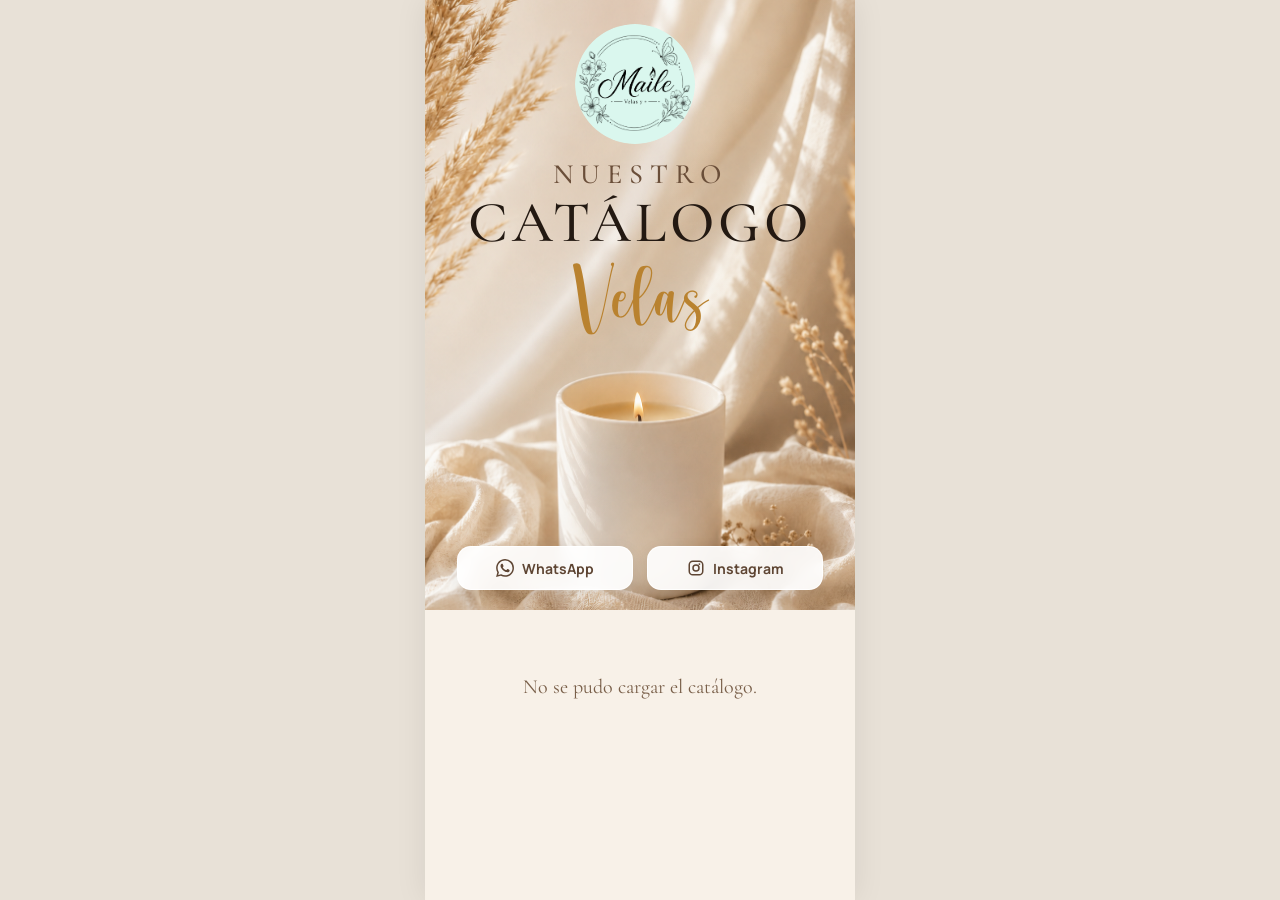
==== index.html @ bc9f393b "sxsx" ====
<!DOCTYPE html>
<html lang="es">

<head>
    <meta charset="UTF-8">

    <meta
        name="viewport"
        content="width=device-width, initial-scale=1.0"
    >

    <title>Catálogo Velas Maile</title>

    <link
        rel="preconnect"
        href="https://fonts.googleapis.com"
    >

    <link
        rel="preconnect"
        href="https://fonts.gstatic.com"
        crossorigin
    >

    <link
        href="https://fonts.googleapis.com/css2?family=Cormorant+Garamond:wght@400;500;600&family=Manrope:wght@400;500;600;700&display=swap"
        rel="stylesheet"
    >

    <link
        rel="stylesheet"
        href="estilos.css"
    >
</head>


<body>

    <div class="app">

        <!-- =====================================
             PORTADA
        ====================================== -->

        <section class="portada">

            <div class="capa-portada">

                <img
                    src="imagenes/logo-maile.png"
                    alt="Velas Maile"
                    class="logo"
                >

                <p class="nuestro">
                    NUESTRO
                </p>

                <h1 class="catalogo-titulo">
                    CATÁLOGO
                </h1>

                <p class="velas-titulo">
                    Velas
                </p>

            </div>

        </section>


        <!-- =====================================
             REDES SOCIALES
        ====================================== -->

        <div class="botones-redes">


            <!-- WHATSAPP -->

            <a
                href="https://wa.me/573008866132"
                class="boton-red"
                target="_blank"
                rel="noopener noreferrer"
            >

                <svg
                    class="icono-red"
                    viewBox="0 0 24 24"
                    aria-hidden="true"
                >
                    <path
                        d="M20.52 3.48A11.84 11.84 0 0 0 12.08 0C5.52 0 .18 5.34.18 11.9c0 2.1.55 4.15 1.59 5.95L.08 24l6.3-1.65a11.88 11.88 0 0 0 5.68 1.45h.01c6.56 0 11.9-5.34 11.9-11.9 0-3.18-1.22-6.17-3.45-8.42ZM12.07 21.8h-.01a9.87 9.87 0 0 1-5.03-1.38l-.36-.21-3.74.98 1-3.64-.23-.37A9.88 9.88 0 0 1 2.18 11.9c0-5.46 4.44-9.9 9.9-9.9a9.82 9.82 0 0 1 7 2.9 9.83 9.83 0 0 1 2.9 7c0 5.46-4.45 9.9-9.91 9.9Zm5.43-7.42c-.3-.15-1.76-.87-2.03-.97-.27-.1-.47-.15-.67.15-.2.3-.77.97-.95 1.17-.17.2-.35.22-.65.07-.3-.15-1.25-.46-2.38-1.47-.88-.78-1.48-1.75-1.65-2.05-.17-.3-.02-.46.13-.61.13-.13.3-.35.45-.52.15-.18.2-.3.3-.5.1-.2.05-.37-.02-.52-.08-.15-.67-1.62-.92-2.22-.24-.58-.49-.5-.67-.51h-.57c-.2 0-.52.07-.8.37-.27.3-1.05 1.02-1.05 2.5 0 1.47 1.07 2.9 1.22 3.1.15.2 2.1 3.2 5.08 4.49.71.3 1.27.49 1.7.63.72.23 1.37.2 1.88.12.57-.08 1.76-.72 2.01-1.42.25-.7.25-1.3.17-1.42-.07-.13-.27-.2-.57-.35Z"
                    ></path>
                </svg>

                <span>
                    WhatsApp
                </span>

            </a>


            <!-- INSTAGRAM -->

            <a
                href="https://www.instagram.com/velasmaile/"
                class="boton-red"
                target="_blank"
                rel="noopener noreferrer"
            >

                <svg
                    class="icono-red"
                    viewBox="0 0 24 24"
                    aria-hidden="true"
                >
                    <path
                        d="M7.75 2h8.5A5.76 5.76 0 0 1 22 7.75v8.5A5.76 5.76 0 0 1 16.25 22h-8.5A5.76 5.76 0 0 1 2 16.25v-8.5A5.76 5.76 0 0 1 7.75 2Zm0 2A3.76 3.76 0 0 0 4 7.75v8.5A3.76 3.76 0 0 0 7.75 20h8.5A3.76 3.76 0 0 0 20 16.25v-8.5A3.76 3.76 0 0 0 16.25 4h-8.5Zm8.75 1.5a1.25 1.25 0 1 1 0 2.5 1.25 1.25 0 0 1 0-2.5ZM12 7a5 5 0 1 1 0 10 5 5 0 0 1 0-10Zm0 2a3 3 0 1 0 0 6 3 3 0 0 0 0-6Z"
                    ></path>
                </svg>

                <span>
                    Instagram
                </span>

            </a>

        </div>


        <!-- =====================================
             CATÁLOGO
        ====================================== -->

        <main
            id="catalogo"
            class="catalogo"
        >

            <div class="mensaje-catalogo">
                Cargando catálogo...
            </div>

        </main>

    </div>


    <!-- =====================================
         MODAL DEL PRODUCTO
    ====================================== -->

    <div
        id="modal"
        class="modal"
        role="dialog"
        aria-modal="true"
        aria-label="Detalle del producto"
    >

        <div class="modal-contenido">


            <!-- BARRA SUPERIOR -->

            <div class="barra-superior">

                <button
                    class="volver"
                    type="button"
                    onclick="volverCatalogo()"
                    aria-label="Volver al catálogo"
                >
                    ←
                </button>

                <span>
                    Velas Maile
                </span>

            </div>


            <!-- =====================================
                 CARRUSEL
            ====================================== -->

            <div class="carrusel-wrapper">

                <div
                    id="carrusel"
                    class="carrusel"
                >

                    <img
                        id="imagenGrande"
                        src=""
                        alt=""
                    >

                </div>


                <button
                    class="flecha flecha-izquierda"
                    type="button"
                    onclick="fotoAnterior()"
                    aria-label="Foto anterior"
                >
                    ‹
                </button>


                <button
                    class="flecha flecha-derecha"
                    type="button"
                    onclick="fotoSiguiente()"
                    aria-label="Foto siguiente"
                >
                    ›
                </button>

            </div>


            <!-- INDICADORES -->

            <div
                id="indicadores"
                class="indicadores"
            ></div>


            <!-- =====================================
                 INFORMACIÓN
            ====================================== -->

            <div class="informacion">

                <p class="submarca-modal">
                    VELAS MAILE
                </p>


                <!-- TÍTULO -->

                <h2
                    id="tituloProducto"
                ></h2>


                <!-- PRECIO -->

                <div class="bloque-precio">

                    <span class="texto-precio">
                        PRECIO POR DOCENA
                    </span>

                    <p
                        id="precioProducto"
                        class="precio-producto"
                    ></p>

                </div>


                <!-- CATEGORÍAS -->

                <div
                    id="etiquetasProducto"
                    class="etiquetas"
                ></div>


                <!-- EMPAQUE -->

                <div class="bloque-empaque">

                    <span class="titulo-empaque">
                        Empaque
                    </span>

                    <p
                        id="empaqueProducto"
                        class="empaque-producto"
                    ></p>

                </div>


                <!-- WHATSAPP -->

                <a
                    id="botonWhatsapp"
                    class="whatsapp"
                    href="#"
                    target="_blank"
                    rel="noopener noreferrer"
                >
                    Consultar por WhatsApp
                </a>

            </div>

        </div>

    </div>


    <!-- =====================================
         SCRIPTS
    ====================================== -->

    <script
        src="https://cdn.jsdelivr.net/npm/@supabase/supabase-js@2"
    ></script>

    <script
        src="supabase-config.js"
    ></script>

    <script
        src="script.js"
    ></script>

</body>

</html>
---- estilos.css ----
@font-face {
    font-family: "Hello Honey";
    src: url("fuentes/hello honey.otf") format("opentype");
    font-weight: normal;
    font-style: normal;
    font-display: swap;
}

* {
    margin: 0;
    padding: 0;
    box-sizing: border-box;
}

:root {
    --dorado: #b9822f;
    --texto: #231912;
    --marron: #5e4533;
    --fondo-exterior: #e8e1d7;
    --crema: #f8f1e8;
    --crema-oscuro: #efe2d3;
    --sombra: 0 8px 24px rgba(72, 48, 26, 0.10);
}

html, body {
    width: 100%;
    min-height: 100%;
    overflow-x: hidden;
}

html { background: var(--fondo-exterior); }

body {
    font-family: "Manrope", Arial, sans-serif;
    color: var(--texto);
    background: var(--fondo-exterior);
}

button, a { -webkit-tap-highlight-color: transparent; }

.app {
    width: 100%;
    max-width: 430px;
    min-height: 100vh;
    margin: 0 auto;
    background: var(--crema);
    overflow: hidden;
}

.portada {
    width: 100%;
    min-height: 610px;
    position: relative;
    display: flex;
    justify-content: center;
    align-items: flex-start;
    background-image: url("imagenes/portada.png");
    background-size: cover;
    background-position: center bottom;
    background-repeat: no-repeat;
}

.capa-portada {
    width: 100%;
    min-height: 610px;
    padding: 24px 22px 20px;
    display: flex;
    flex-direction: column;
    align-items: center;
    justify-content: flex-start;
    text-align: center;
    background: linear-gradient(180deg, rgba(255,250,243,.03), rgba(255,250,243,.05) 50%, rgba(255,250,243,.01));
}

.logo {
    width: 120px;
    height: 120px;
    object-fit: contain;
    margin: 0 auto 16px;
    position: relative;
    left: -5px;
    border-radius: 50%;
}

.nuestro {
    width: 100%;
    margin-bottom: 7px;
    font-family: "Cormorant Garamond", serif;
    font-size: clamp(21px, 6vw, 28px);
    font-weight: 500;
    letter-spacing: clamp(4px, 1.5vw, 7px);
    line-height: 1;
    color: #6a4e39;
}

.catalogo-titulo {
    width: 100%;
    font-family: "Cormorant Garamond", serif;
    font-size: clamp(42px, 11vw, 58px);
    font-weight: 500;
    letter-spacing: clamp(1px, .8vw, 4px);
    line-height: .95;
    color: #231912;
    white-space: nowrap;
}

.velas-titulo {
    width: 100%;
    margin-top: 6px;
    font-family: "Hello Honey", cursive;
    font-size: clamp(72px, 20vw, 90px);
    font-weight: 400;
    line-height: 1;
    color: var(--dorado);
}

.botones-redes {
    width: 100%;
    display: grid;
    grid-template-columns: 1fr 1fr;
    gap: 14px;
    padding: 0 32px;
    position: relative;
    z-index: 10;
    transform: translateY(-64px);
}

.boton-red {
    height: 44px;
    display: flex;
    align-items: center;
    justify-content: center;
    gap: 8px;
    border: 1px solid rgba(255,255,255,.85);
    border-radius: 14px;
    background: rgba(255,255,255,.92);
    color: var(--marron);
    text-decoration: none;
    font-size: 14px;
    font-weight: 700;
    box-shadow: 0 5px 16px rgba(0,0,0,.08);
    backdrop-filter: blur(6px);
}

.icono-red {
    width: 18px;
    height: 18px;
    flex-shrink: 0;
    fill: currentColor;
}

.catalogo {
    width: 100%;
    display: grid;
    grid-template-columns: repeat(2, minmax(0, 1fr));
    gap: 10px;
    margin-top: -34px;
    padding: 10px 10px 18px;
    background: var(--crema);
}

.publicacion {
    position: relative;
    width: 100%;
    aspect-ratio: 1 / 1;
    border: 0;
    padding: 0;
    background: var(--crema-oscuro);
    overflow: hidden;
    cursor: pointer;
    border-radius: 18px;
    box-shadow: var(--sombra);
}

.publicacion img {
    display: block;
    width: 100%;
    height: 100%;
    object-fit: cover;
    object-position: center;
}

.publicacion::after {
    content: "";
    position: absolute;
    inset: 0;
    background: linear-gradient(180deg, rgba(0,0,0,.02), transparent 48%, rgba(0,0,0,.38));
    pointer-events: none;
}

.ver-detalle {
    position: absolute;
    left: 10px;
    bottom: 10px;
    z-index: 2;
    padding: 6px 11px;
    border-radius: 999px;
    background: rgba(255,253,249,.92);
    color: var(--marron);
    font-size: 12px;
    font-weight: 700;
    pointer-events: none;
}

.mensaje-catalogo {
    grid-column: 1 / -1;
    padding: 45px 20px;
    text-align: center;
    font-family: "Cormorant Garamond", serif;
    font-size: 20px;
    color: #795f49;
}

.modal {
    display: none;
    position: fixed;
    inset: 0;
    z-index: 1000;
    background: rgba(30,19,10,.52);
    overflow-y: auto;
    backdrop-filter: blur(4px);
}

.modal.abierto { display: block; }

.modal-contenido {
    width: 100%;
    max-width: 430px;
    min-height: 100vh;
    margin: 0 auto;
    background: linear-gradient(180deg, #fffdf9, #fbf4ec);
}

.barra-superior {
    width: 100%;
    height: 68px;
    display: flex;
    align-items: center;
    padding: 0 16px;
    position: sticky;
    top: 0;
    z-index: 20;
    background: rgba(255,253,249,.94);
    border-bottom: 1px solid #efe2d4;
    backdrop-filter: blur(8px);
}

.barra-superior span {
    margin-left: 12px;
    font-family: "Cormorant Garamond", serif;
    font-size: 20px;
    font-weight: 600;
    color: #2f2015;
}

.volver {
    width: 44px;
    height: 44px;
    display: flex;
    align-items: center;
    justify-content: center;
    border: 1px solid #eadbca;
    border-radius: 50%;
    background: #fffaf4;
    color: #4f3a2b;
    font-size: 28px;
    cursor: pointer;
    box-shadow: 0 4px 12px rgba(0,0,0,.06);
}

.carrusel-wrapper {
    position: relative;
    padding: 14px 14px 0;
}

.carrusel {
    position: relative;
    width: 100%;
    aspect-ratio: 1 / 1;
    display: flex;
    align-items: center;
    justify-content: center;
    overflow: hidden;
    background: linear-gradient(180deg, #f8efe6, #f2e5d8);
    border-radius: 24px;
    box-shadow: var(--sombra);
    touch-action: pan-y;
}

.carrusel img {
    width: 100%;
    height: 100%;
    object-fit: contain;
    user-select: none;
    -webkit-user-drag: none;
}

.flecha {
    position: absolute;
    top: 50%;
    transform: translateY(-50%);
    width: 42px;
    height: 42px;
    border: 0;
    border-radius: 50%;
    background: rgba(255,253,249,.88);
    color: #5d4431;
    font-size: 28px;
    display: flex;
    align-items: center;
    justify-content: center;
    cursor: pointer;
    box-shadow: 0 6px 16px rgba(0,0,0,.09);
    z-index: 5;
}

.flecha-izquierda { left: 24px; }
.flecha-derecha { right: 24px; }
.flecha:disabled { opacity: .3; cursor: default; }

.indicadores {
    display: flex;
    justify-content: center;
    align-items: center;
    gap: 6px;
    min-height: 30px;
    padding: 14px 0 6px;
}

.punto {
    width: 7px;
    height: 7px;
    border: 0;
    padding: 0;
    border-radius: 50%;
    background: #d8cec2;
    cursor: pointer;
}

.punto.activo {
    width: 22px;
    border-radius: 999px;
    background: var(--dorado);
}

.informacion { padding: 8px 22px 34px; }

.submarca-modal {
    margin-bottom: 8px;
    font-size: 12px;
    font-weight: 700;
    letter-spacing: 2px;
    color: #a28669;
}

.informacion h2 {
    margin-bottom: 20px;
    font-family: "Cormorant Garamond", serif;
    font-size: 34px;
    line-height: 1.1;
    font-weight: 600;
    color: #2b1d14;
}

.bloque-precio { margin-bottom: 18px; }

.texto-precio {
    display: block;
    margin-bottom: 4px;
    font-size: 11px;
    font-weight: 800;
    letter-spacing: 1.8px;
    color: #9b7a59;
}

.precio-producto {
    margin: 0;
    font-size: 30px;
    font-weight: 800;
    color: var(--dorado);
}

.etiquetas {
    display: flex;
    flex-wrap: wrap;
    gap: 8px;
    margin-bottom: 22px;
}

.etiqueta {
    padding: 7px 12px;
    border-radius: 999px;
    background: #f1e4d6;
    color: #6c503a;
    font-size: 12px;
    font-weight: 700;
}

.bloque-empaque { margin-bottom: 26px; }

.titulo-empaque {
    display: block;
    margin-bottom: 5px;
    font-family: "Cormorant Garamond", serif;
    font-size: 20px;
    font-weight: 600;
    color: #3c2a1e;
}

.empaque-producto {
    font-size: 14px;
    color: #6b5a4d;
}

.whatsapp {
    width: 100%;
    height: 52px;
    display: flex;
    align-items: center;
    justify-content: center;
    border-radius: 14px;
    background: linear-gradient(180deg, #c99a54, #b98336);
    color: #fffaf4;
    text-decoration: none;
    font-size: 15px;
    font-weight: 800;
    box-shadow: 0 8px 18px rgba(185,131,54,.20);
}

@media (max-width: 390px) {
    .portada, .capa-portada { min-height: 580px; }
    .capa-portada { padding-left: 14px; padding-right: 14px; }
    .logo { width: 112px; height: 112px; left: -4px; margin-bottom: 14px; }
    .nuestro { font-size: 22px; letter-spacing: 5px; }
    .catalogo-titulo { font-size: clamp(40px, 11vw, 48px); letter-spacing: 1px; }
    .velas-titulo { font-size: clamp(70px, 21vw, 84px); }
    .botones-redes { padding-left: 20px; padding-right: 20px; gap: 12px; transform: translateY(-58px); }
    .boton-red { font-size: 13px; }
    .catalogo { gap: 8px; padding-left: 8px; padding-right: 8px; margin-top: -30px; }
}

@media (min-width: 431px) {
    .app, .modal-contenido { box-shadow: 0 0 30px rgba(0,0,0,.08); }
}
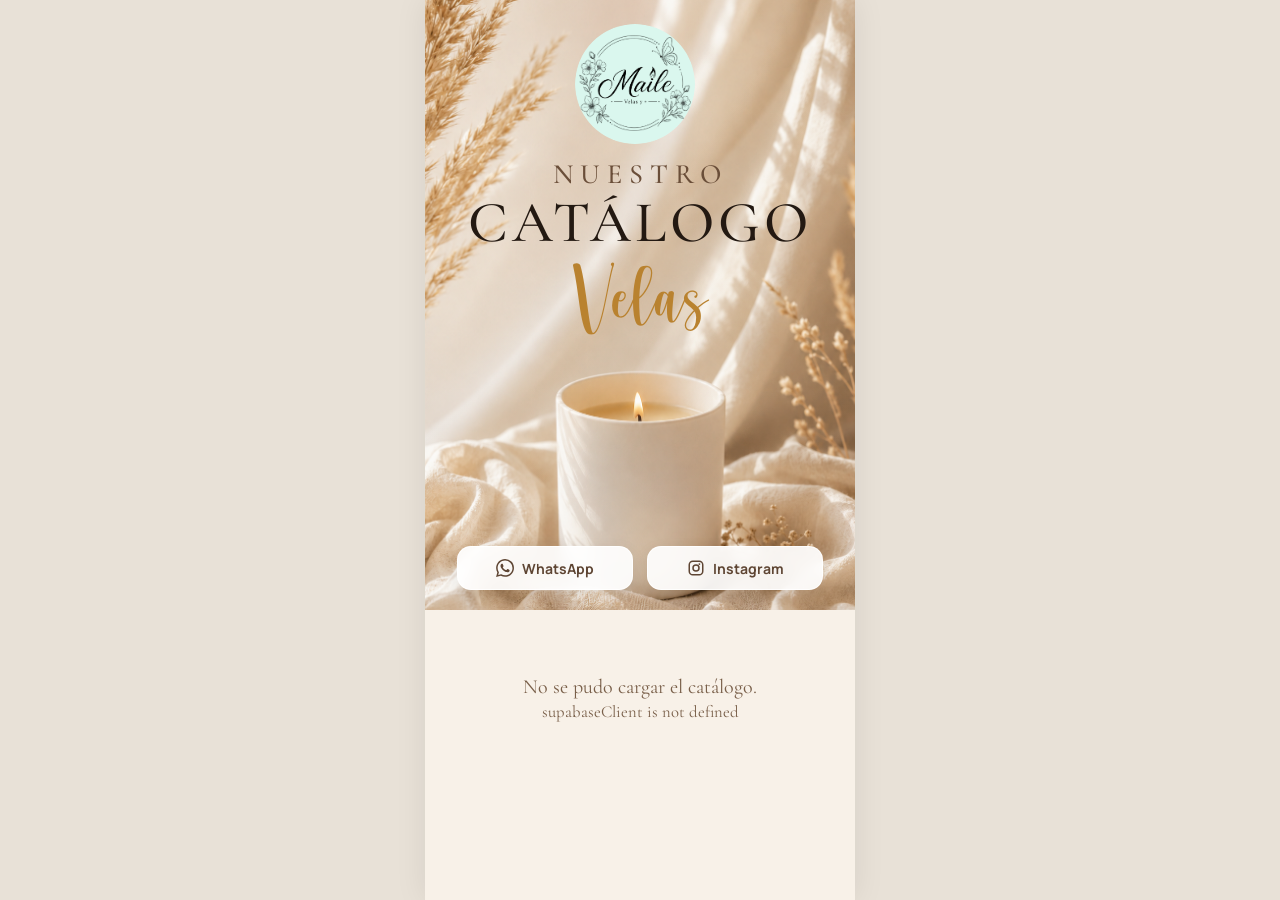
==== commit 39be382c: "yyyyy" ====
--- a/index.html
+++ b/index.html
@@ -1,331 +1,111 @@
 <!DOCTYPE html>
 <html lang="es">
-
 <head>
     <meta charset="UTF-8">
-
-    <meta
-        name="viewport"
-        content="width=device-width, initial-scale=1.0"
-    >
-
+    <meta name="viewport" content="width=device-width, initial-scale=1.0">
     <title>Catálogo Velas Maile</title>
 
-    <link
-        rel="preconnect"
-        href="https://fonts.googleapis.com"
-    >
-
-    <link
-        rel="preconnect"
-        href="https://fonts.gstatic.com"
-        crossorigin
-    >
-
-    <link
-        href="https://fonts.googleapis.com/css2?family=Cormorant+Garamond:wght@400;500;600&family=Manrope:wght@400;500;600;700&display=swap"
-        rel="stylesheet"
-    >
-
-    <link
-        rel="stylesheet"
-        href="estilos.css"
-    >
+    <link rel="preconnect" href="https://fonts.googleapis.com">
+    <link rel="preconnect" href="https://fonts.gstatic.com" crossorigin>
+    <link href="https://fonts.googleapis.com/css2?family=Cormorant+Garamond:wght@400;500;600&family=Manrope:wght@400;500;600;700&display=swap" rel="stylesheet">
+    <link rel="stylesheet" href="estilos.css?v=20260906-4">
 </head>
-
 
 <body>
 
-    <div class="app">
+<div class="app">
 
-        <!-- =====================================
-             PORTADA
-        ====================================== -->
+    <section class="portada">
+        <div class="capa-portada">
+            <img src="imagenes/logo-maile.png" alt="Velas Maile" class="logo">
+            <p class="nuestro">NUESTRO</p>
+            <h1 class="catalogo-titulo">CATÁLOGO</h1>
+            <p class="velas-titulo">Velas</p>
+        </div>
+    </section>
 
-        <section class="portada">
+    <div class="botones-redes">
 
-            <div class="capa-portada">
+        <a href="https://wa.me/573008866132" class="boton-red" target="_blank" rel="noopener noreferrer">
+            <svg class="icono-red" viewBox="0 0 24 24" aria-hidden="true">
+                <path d="M20.52 3.48A11.84 11.84 0 0 0 12.08 0C5.52 0 .18 5.34.18 11.9c0 2.1.55 4.15 1.59 5.95L.08 24l6.3-1.65a11.88 11.88 0 0 0 5.68 1.45h.01c6.56 0 11.9-5.34 11.9-11.9 0-3.18-1.22-6.17-3.45-8.42ZM12.07 21.8h-.01a9.87 9.87 0 0 1-5.03-1.38l-.36-.21-3.74.98 1-3.64-.23-.37A9.88 9.88 0 0 1 2.18 11.9c0-5.46 4.44-9.9 9.9-9.9a9.82 9.82 0 0 1 7 2.9 9.83 9.83 0 0 1 2.9 7c0 5.46-4.45 9.9-9.91 9.9Zm5.43-7.42c-.3-.15-1.76-.87-2.03-.97-.27-.1-.47-.15-.67.15-.2.3-.77.97-.95 1.17-.17.2-.35.22-.65.07-.3-.15-1.25-.46-2.38-1.47-.88-.78-1.48-1.75-1.65-2.05-.17-.3-.02-.46.13-.61.13-.13.3-.35.45-.52.15-.18.2-.3.3-.5.1-.2.05-.37-.02-.52-.08-.15-.67-1.62-.92-2.22-.24-.58-.49-.5-.67-.51h-.57c-.2 0-.52.07-.8.37-.27.3-1.05 1.02-1.05 2.5 0 1.47 1.07 2.9 1.22 3.1.15.2 2.1 3.2 5.08 4.49.71.3 1.27.49 1.7.63.72.23 1.37.2 1.88.12.57-.08 1.76-.72 2.01-1.42.25-.7.25-1.3.17-1.42-.07-.13-.27-.2-.57-.35Z"></path>
+            </svg>
+            <span>WhatsApp</span>
+        </a>
 
-                <img
-                    src="imagenes/logo-maile.png"
-                    alt="Velas Maile"
-                    class="logo"
-                >
+        <a href="https://www.instagram.com/velasmaile/" class="boton-red" target="_blank" rel="noopener noreferrer">
+            <svg class="icono-red" viewBox="0 0 24 24" aria-hidden="true">
+                <path d="M7.75 2h8.5A5.76 5.76 0 0 1 22 7.75v8.5A5.76 5.76 0 0 1 16.25 22h-8.5A5.76 5.76 0 0 1 2 16.25v-8.5A5.76 5.76 0 0 1 7.75 2Zm0 2A3.76 3.76 0 0 0 4 7.75v8.5A3.76 3.76 0 0 0 7.75 20h8.5A3.76 3.76 0 0 0 20 16.25v-8.5A3.76 3.76 0 0 0 16.25 4h-8.5Zm8.75 1.5a1.25 1.25 0 1 1 0 2.5 1.25 1.25 0 0 1 0-2.5ZM12 7a5 5 0 1 1 0 10 5 5 0 0 1 0-10Zm0 2a3 3 0 1 0 0 6 3 3 0 0 0 0-6Z"></path>
+            </svg>
+            <span>Instagram</span>
+        </a>
 
-                <p class="nuestro">
-                    NUESTRO
-                </p>
+    </div>
 
-                <h1 class="catalogo-titulo">
-                    CATÁLOGO
-                </h1>
+    <main id="catalogo" class="catalogo">
+        <div class="mensaje-catalogo">Cargando catálogo...</div>
+    </main>
 
-                <p class="velas-titulo">
-                    Velas
-                </p>
+</div>
+
+
+<div id="modal" class="modal" role="dialog" aria-modal="true" aria-label="Detalle del producto">
+
+    <div class="modal-contenido">
+
+        <div class="barra-superior">
+            <button class="volver" type="button" onclick="volverCatalogo()" aria-label="Volver al catálogo">←</button>
+            <span>Velas Maile</span>
+        </div>
+
+        <div class="carrusel-wrapper">
+
+            <div id="carrusel" class="carrusel">
+
+                <img id="imagenGrande" class="imagen-modal-producto" src="" alt="">
+
+                <img class="logo-modal" src="imagenes/logo-maile.png" alt="" aria-hidden="true">
 
             </div>
 
-        </section>
-
-
-        <!-- =====================================
-             REDES SOCIALES
-        ====================================== -->
-
-        <div class="botones-redes">
-
-
-            <!-- WHATSAPP -->
-
-            <a
-                href="https://wa.me/573008866132"
-                class="boton-red"
-                target="_blank"
-                rel="noopener noreferrer"
-            >
-
-                <svg
-                    class="icono-red"
-                    viewBox="0 0 24 24"
-                    aria-hidden="true"
-                >
-                    <path
-                        d="M20.52 3.48A11.84 11.84 0 0 0 12.08 0C5.52 0 .18 5.34.18 11.9c0 2.1.55 4.15 1.59 5.95L.08 24l6.3-1.65a11.88 11.88 0 0 0 5.68 1.45h.01c6.56 0 11.9-5.34 11.9-11.9 0-3.18-1.22-6.17-3.45-8.42ZM12.07 21.8h-.01a9.87 9.87 0 0 1-5.03-1.38l-.36-.21-3.74.98 1-3.64-.23-.37A9.88 9.88 0 0 1 2.18 11.9c0-5.46 4.44-9.9 9.9-9.9a9.82 9.82 0 0 1 7 2.9 9.83 9.83 0 0 1 2.9 7c0 5.46-4.45 9.9-9.91 9.9Zm5.43-7.42c-.3-.15-1.76-.87-2.03-.97-.27-.1-.47-.15-.67.15-.2.3-.77.97-.95 1.17-.17.2-.35.22-.65.07-.3-.15-1.25-.46-2.38-1.47-.88-.78-1.48-1.75-1.65-2.05-.17-.3-.02-.46.13-.61.13-.13.3-.35.45-.52.15-.18.2-.3.3-.5.1-.2.05-.37-.02-.52-.08-.15-.67-1.62-.92-2.22-.24-.58-.49-.5-.67-.51h-.57c-.2 0-.52.07-.8.37-.27.3-1.05 1.02-1.05 2.5 0 1.47 1.07 2.9 1.22 3.1.15.2 2.1 3.2 5.08 4.49.71.3 1.27.49 1.7.63.72.23 1.37.2 1.88.12.57-.08 1.76-.72 2.01-1.42.25-.7.25-1.3.17-1.42-.07-.13-.27-.2-.57-.35Z"
-                    ></path>
-                </svg>
-
-                <span>
-                    WhatsApp
-                </span>
-
-            </a>
-
-
-            <!-- INSTAGRAM -->
-
-            <a
-                href="https://www.instagram.com/velasmaile/"
-                class="boton-red"
-                target="_blank"
-                rel="noopener noreferrer"
-            >
-
-                <svg
-                    class="icono-red"
-                    viewBox="0 0 24 24"
-                    aria-hidden="true"
-                >
-                    <path
-                        d="M7.75 2h8.5A5.76 5.76 0 0 1 22 7.75v8.5A5.76 5.76 0 0 1 16.25 22h-8.5A5.76 5.76 0 0 1 2 16.25v-8.5A5.76 5.76 0 0 1 7.75 2Zm0 2A3.76 3.76 0 0 0 4 7.75v8.5A3.76 3.76 0 0 0 7.75 20h8.5A3.76 3.76 0 0 0 20 16.25v-8.5A3.76 3.76 0 0 0 16.25 4h-8.5Zm8.75 1.5a1.25 1.25 0 1 1 0 2.5 1.25 1.25 0 0 1 0-2.5ZM12 7a5 5 0 1 1 0 10 5 5 0 0 1 0-10Zm0 2a3 3 0 1 0 0 6 3 3 0 0 0 0-6Z"
-                    ></path>
-                </svg>
-
-                <span>
-                    Instagram
-                </span>
-
-            </a>
+            <button class="flecha flecha-izquierda" type="button" onclick="fotoAnterior()" aria-label="Foto anterior">‹</button>
+            <button class="flecha flecha-derecha" type="button" onclick="fotoSiguiente()" aria-label="Foto siguiente">›</button>
 
         </div>
 
+        <div id="indicadores" class="indicadores"></div>
 
-        <!-- =====================================
-             CATÁLOGO
-        ====================================== -->
+        <div class="informacion">
 
-        <main
-            id="catalogo"
-            class="catalogo"
-        >
+            <p class="submarca-modal">VELAS MAILE</p>
 
-            <div class="mensaje-catalogo">
-                Cargando catálogo...
+            <h2 id="tituloProducto"></h2>
+
+            <div class="bloque-precio">
+                <span class="texto-precio">PRECIO POR DOCENA</span>
+                <p id="precioProducto" class="precio-producto"></p>
             </div>
 
-        </main>
+            <div id="etiquetasProducto" class="etiquetas"></div>
 
-    </div>
-
-
-    <!-- =====================================
-         MODAL DEL PRODUCTO
-    ====================================== -->
-
-    <div
-        id="modal"
-        class="modal"
-        role="dialog"
-        aria-modal="true"
-        aria-label="Detalle del producto"
-    >
-
-        <div class="modal-contenido">
-
-
-            <!-- BARRA SUPERIOR -->
-
-            <div class="barra-superior">
-
-                <button
-                    class="volver"
-                    type="button"
-                    onclick="volverCatalogo()"
-                    aria-label="Volver al catálogo"
-                >
-                    ←
-                </button>
-
-                <span>
-                    Velas Maile
-                </span>
-
+            <div class="bloque-empaque">
+                <span class="titulo-empaque">Empaque</span>
+                <p id="empaqueProducto" class="empaque-producto"></p>
             </div>
 
-
-            <!-- =====================================
-                 CARRUSEL
-            ====================================== -->
-
-            <div class="carrusel-wrapper">
-
-                <div
-                    id="carrusel"
-                    class="carrusel"
-                >
-
-                    <img
-                        id="imagenGrande"
-                        src=""
-                        alt=""
-                    >
-
-                </div>
-
-
-                <button
-                    class="flecha flecha-izquierda"
-                    type="button"
-                    onclick="fotoAnterior()"
-                    aria-label="Foto anterior"
-                >
-                    ‹
-                </button>
-
-
-                <button
-                    class="flecha flecha-derecha"
-                    type="button"
-                    onclick="fotoSiguiente()"
-                    aria-label="Foto siguiente"
-                >
-                    ›
-                </button>
-
-            </div>
-
-
-            <!-- INDICADORES -->
-
-            <div
-                id="indicadores"
-                class="indicadores"
-            ></div>
-
-
-            <!-- =====================================
-                 INFORMACIÓN
-            ====================================== -->
-
-            <div class="informacion">
-
-                <p class="submarca-modal">
-                    VELAS MAILE
-                </p>
-
-
-                <!-- TÍTULO -->
-
-                <h2
-                    id="tituloProducto"
-                ></h2>
-
-
-                <!-- PRECIO -->
-
-                <div class="bloque-precio">
-
-                    <span class="texto-precio">
-                        PRECIO POR DOCENA
-                    </span>
-
-                    <p
-                        id="precioProducto"
-                        class="precio-producto"
-                    ></p>
-
-                </div>
-
-
-                <!-- CATEGORÍAS -->
-
-                <div
-                    id="etiquetasProducto"
-                    class="etiquetas"
-                ></div>
-
-
-                <!-- EMPAQUE -->
-
-                <div class="bloque-empaque">
-
-                    <span class="titulo-empaque">
-                        Empaque
-                    </span>
-
-                    <p
-                        id="empaqueProducto"
-                        class="empaque-producto"
-                    ></p>
-
-                </div>
-
-
-                <!-- WHATSAPP -->
-
-                <a
-                    id="botonWhatsapp"
-                    class="whatsapp"
-                    href="#"
-                    target="_blank"
-                    rel="noopener noreferrer"
-                >
-                    Consultar por WhatsApp
-                </a>
-
-            </div>
+            <a id="botonWhatsapp" class="whatsapp" href="#" target="_blank" rel="noopener noreferrer">
+                Consultar por WhatsApp
+            </a>
 
         </div>
 
     </div>
 
+</div>
 
-    <!-- =====================================
-         SCRIPTS
-    ====================================== -->
-
-    <script
-        src="https://cdn.jsdelivr.net/npm/@supabase/supabase-js@2"
-    ></script>
-
-    <script
-        src="supabase-config.js"
-    ></script>
-
-    <script
-        src="script.js"
-    ></script>
+<script src="https://cdn.jsdelivr.net/npm/@supabase/supabase-js@2"></script>
+<script src="supabase-config.js?v=20260906-4"></script>
+<script src="script.js?v=20260906-4"></script>
 
 </body>
-
-</html>+</html>
--- a/estilos.css
+++ b/estilos.css
@@ -1,444 +1,58 @@
-@font-face {
-    font-family: "Hello Honey";
-    src: url("fuentes/hello honey.otf") format("opentype");
-    font-weight: normal;
-    font-style: normal;
-    font-display: swap;
-}
-
-* {
-    margin: 0;
-    padding: 0;
-    box-sizing: border-box;
-}
-
-:root {
-    --dorado: #b9822f;
-    --texto: #231912;
-    --marron: #5e4533;
-    --fondo-exterior: #e8e1d7;
-    --crema: #f8f1e8;
-    --crema-oscuro: #efe2d3;
-    --sombra: 0 8px 24px rgba(72, 48, 26, 0.10);
-}
-
-html, body {
-    width: 100%;
-    min-height: 100%;
-    overflow-x: hidden;
-}
-
+@font-face { font-family: "Hello Honey"; src: url("fuentes/hello honey.otf") format("opentype"); font-weight: normal; font-style: normal; font-display: swap; }
+* { margin: 0; padding: 0; box-sizing: border-box; }
+:root { --dorado: #b9822f; --dorado-suave: #d7b07c; --texto: #231912; --marron: #5e4533; --fondo-exterior: #e8e1d7; --crema: #f8f1e8; --crema-oscuro: #efe2d3; --blanco-suave: #fffdf9; --sombra: 0 8px 24px rgba(72,48,26,.10); }
+html, body { width: 100%; min-height: 100%; overflow-x: hidden; }
 html { background: var(--fondo-exterior); }
-
-body {
-    font-family: "Manrope", Arial, sans-serif;
-    color: var(--texto);
-    background: var(--fondo-exterior);
-}
-
-button, a { -webkit-tap-highlight-color: transparent; }
-
-.app {
-    width: 100%;
-    max-width: 430px;
-    min-height: 100vh;
-    margin: 0 auto;
-    background: var(--crema);
-    overflow: hidden;
-}
-
-.portada {
-    width: 100%;
-    min-height: 610px;
-    position: relative;
-    display: flex;
-    justify-content: center;
-    align-items: flex-start;
-    background-image: url("imagenes/portada.png");
-    background-size: cover;
-    background-position: center bottom;
-    background-repeat: no-repeat;
-}
-
-.capa-portada {
-    width: 100%;
-    min-height: 610px;
-    padding: 24px 22px 20px;
-    display: flex;
-    flex-direction: column;
-    align-items: center;
-    justify-content: flex-start;
-    text-align: center;
-    background: linear-gradient(180deg, rgba(255,250,243,.03), rgba(255,250,243,.05) 50%, rgba(255,250,243,.01));
-}
-
-.logo {
-    width: 120px;
-    height: 120px;
-    object-fit: contain;
-    margin: 0 auto 16px;
-    position: relative;
-    left: -5px;
-    border-radius: 50%;
-}
-
-.nuestro {
-    width: 100%;
-    margin-bottom: 7px;
-    font-family: "Cormorant Garamond", serif;
-    font-size: clamp(21px, 6vw, 28px);
-    font-weight: 500;
-    letter-spacing: clamp(4px, 1.5vw, 7px);
-    line-height: 1;
-    color: #6a4e39;
-}
-
-.catalogo-titulo {
-    width: 100%;
-    font-family: "Cormorant Garamond", serif;
-    font-size: clamp(42px, 11vw, 58px);
-    font-weight: 500;
-    letter-spacing: clamp(1px, .8vw, 4px);
-    line-height: .95;
-    color: #231912;
-    white-space: nowrap;
-}
-
-.velas-titulo {
-    width: 100%;
-    margin-top: 6px;
-    font-family: "Hello Honey", cursive;
-    font-size: clamp(72px, 20vw, 90px);
-    font-weight: 400;
-    line-height: 1;
-    color: var(--dorado);
-}
-
-.botones-redes {
-    width: 100%;
-    display: grid;
-    grid-template-columns: 1fr 1fr;
-    gap: 14px;
-    padding: 0 32px;
-    position: relative;
-    z-index: 10;
-    transform: translateY(-64px);
-}
-
-.boton-red {
-    height: 44px;
-    display: flex;
-    align-items: center;
-    justify-content: center;
-    gap: 8px;
-    border: 1px solid rgba(255,255,255,.85);
-    border-radius: 14px;
-    background: rgba(255,255,255,.92);
-    color: var(--marron);
-    text-decoration: none;
-    font-size: 14px;
-    font-weight: 700;
-    box-shadow: 0 5px 16px rgba(0,0,0,.08);
-    backdrop-filter: blur(6px);
-}
-
-.icono-red {
-    width: 18px;
-    height: 18px;
-    flex-shrink: 0;
-    fill: currentColor;
-}
-
-.catalogo {
-    width: 100%;
-    display: grid;
-    grid-template-columns: repeat(2, minmax(0, 1fr));
-    gap: 10px;
-    margin-top: -34px;
-    padding: 10px 10px 18px;
-    background: var(--crema);
-}
-
-.publicacion {
-    position: relative;
-    width: 100%;
-    aspect-ratio: 1 / 1;
-    border: 0;
-    padding: 0;
-    background: var(--crema-oscuro);
-    overflow: hidden;
-    cursor: pointer;
-    border-radius: 18px;
-    box-shadow: var(--sombra);
-}
-
-.publicacion img {
-    display: block;
-    width: 100%;
-    height: 100%;
-    object-fit: cover;
-    object-position: center;
-}
-
-.publicacion::after {
-    content: "";
-    position: absolute;
-    inset: 0;
-    background: linear-gradient(180deg, rgba(0,0,0,.02), transparent 48%, rgba(0,0,0,.38));
-    pointer-events: none;
-}
-
-.ver-detalle {
-    position: absolute;
-    left: 10px;
-    bottom: 10px;
-    z-index: 2;
-    padding: 6px 11px;
-    border-radius: 999px;
-    background: rgba(255,253,249,.92);
-    color: var(--marron);
-    font-size: 12px;
-    font-weight: 700;
-    pointer-events: none;
-}
-
-.mensaje-catalogo {
-    grid-column: 1 / -1;
-    padding: 45px 20px;
-    text-align: center;
-    font-family: "Cormorant Garamond", serif;
-    font-size: 20px;
-    color: #795f49;
-}
-
-.modal {
-    display: none;
-    position: fixed;
-    inset: 0;
-    z-index: 1000;
-    background: rgba(30,19,10,.52);
-    overflow-y: auto;
-    backdrop-filter: blur(4px);
-}
-
-.modal.abierto { display: block; }
-
-.modal-contenido {
-    width: 100%;
-    max-width: 430px;
-    min-height: 100vh;
-    margin: 0 auto;
-    background: linear-gradient(180deg, #fffdf9, #fbf4ec);
-}
-
-.barra-superior {
-    width: 100%;
-    height: 68px;
-    display: flex;
-    align-items: center;
-    padding: 0 16px;
-    position: sticky;
-    top: 0;
-    z-index: 20;
-    background: rgba(255,253,249,.94);
-    border-bottom: 1px solid #efe2d4;
-    backdrop-filter: blur(8px);
-}
-
-.barra-superior span {
-    margin-left: 12px;
-    font-family: "Cormorant Garamond", serif;
-    font-size: 20px;
-    font-weight: 600;
-    color: #2f2015;
-}
-
-.volver {
-    width: 44px;
-    height: 44px;
-    display: flex;
-    align-items: center;
-    justify-content: center;
-    border: 1px solid #eadbca;
-    border-radius: 50%;
-    background: #fffaf4;
-    color: #4f3a2b;
-    font-size: 28px;
-    cursor: pointer;
-    box-shadow: 0 4px 12px rgba(0,0,0,.06);
-}
-
-.carrusel-wrapper {
-    position: relative;
-    padding: 14px 14px 0;
-}
-
-.carrusel {
-    position: relative;
-    width: 100%;
-    aspect-ratio: 1 / 1;
-    display: flex;
-    align-items: center;
-    justify-content: center;
-    overflow: hidden;
-    background: linear-gradient(180deg, #f8efe6, #f2e5d8);
-    border-radius: 24px;
-    box-shadow: var(--sombra);
-    touch-action: pan-y;
-}
-
-.carrusel img {
-    width: 100%;
-    height: 100%;
-    object-fit: contain;
-    user-select: none;
-    -webkit-user-drag: none;
-}
-
-.flecha {
-    position: absolute;
-    top: 50%;
-    transform: translateY(-50%);
-    width: 42px;
-    height: 42px;
-    border: 0;
-    border-radius: 50%;
-    background: rgba(255,253,249,.88);
-    color: #5d4431;
-    font-size: 28px;
-    display: flex;
-    align-items: center;
-    justify-content: center;
-    cursor: pointer;
-    box-shadow: 0 6px 16px rgba(0,0,0,.09);
-    z-index: 5;
-}
-
+body { font-family: "Manrope", Arial, Helvetica, sans-serif; color: var(--texto); background: var(--fondo-exterior); }
+.app { width: 100%; max-width: 430px; min-height: 100vh; margin: 0 auto; background: var(--crema); overflow: hidden; }
+.portada { width: 100%; min-height: 610px; position: relative; display: flex; justify-content: center; align-items: flex-start; background-image: url("imagenes/portada.png"); background-size: cover; background-position: center bottom; background-repeat: no-repeat; }
+.capa-portada { width: 100%; min-height: 610px; padding: 24px 22px 20px; display: flex; flex-direction: column; align-items: center; justify-content: flex-start; text-align: center; background: linear-gradient(180deg,rgba(255,250,243,.03) 0%,rgba(255,250,243,.05) 50%,rgba(255,250,243,.01) 100%); }
+.logo { display: block; width: 120px; height: 120px; object-fit: contain; margin: 0 auto 16px; position: relative; left: -5px; border-radius: 50%; }
+.nuestro { width: 100%; margin-bottom: 7px; font-family: "Cormorant Garamond",serif; font-size: clamp(21px,6vw,28px); font-weight: 500; letter-spacing: clamp(4px,1.5vw,7px); line-height: 1; color: #6a4e39; text-align: center; }
+.catalogo-titulo { width: 100%; font-family: "Cormorant Garamond",serif; font-size: clamp(42px,11vw,58px); font-weight: 500; letter-spacing: clamp(1px,.8vw,4px); line-height: .95; color: #231912; text-align: center; white-space: nowrap; }
+.velas-titulo { width: 100%; margin-top: 6px; font-family: "Hello Honey",cursive; font-size: clamp(72px,20vw,90px); font-weight: normal; line-height: 1; color: var(--dorado); text-align: center; }
+.botones-redes { width: 100%; display: grid; grid-template-columns: 1fr 1fr; gap: 14px; padding: 0 32px; margin: 0; position: relative; z-index: 10; transform: translateY(-64px); }
+.boton-red { height: 44px; display: flex; align-items: center; justify-content: center; gap: 8px; border: 1px solid rgba(255,255,255,.85); border-radius: 14px; background: rgba(255,255,255,.92); color: var(--marron); text-decoration: none; font-size: 14px; font-weight: 700; box-shadow: 0 5px 16px rgba(0,0,0,.08); backdrop-filter: blur(6px); -webkit-backdrop-filter: blur(6px); transition: transform .15s ease,background .15s ease; -webkit-tap-highlight-color: transparent; touch-action: manipulation; }
+.boton-red:active { transform: scale(.97); }
+.icono-red { width: 18px; height: 18px; flex-shrink: 0; fill: currentColor; }
+.catalogo { width: 100%; display: grid; grid-template-columns: repeat(2,1fr); gap: 10px; margin-top: -34px; padding: 10px 10px 18px; background: var(--crema); position: relative; z-index: 1; }
+.publicacion { position: relative; width: 100%; aspect-ratio: 1 / 1; border: 0; padding: 0; margin: 0; background: var(--crema-oscuro); overflow: hidden; cursor: pointer; border-radius: 18px; display: block; box-shadow: var(--sombra); -webkit-tap-highlight-color: transparent; touch-action: manipulation; transition: transform .15s ease,box-shadow .15s ease; }
+.foto-producto { display: block; width: 100%; height: 100%; object-fit: cover; transition: transform .18s ease,filter .18s ease; pointer-events: none; user-select: none; -webkit-user-drag: none; }
+.publicacion::after { content: ""; position: absolute; inset: 0; z-index: 1; background: linear-gradient(180deg,rgba(0,0,0,.01) 0%,rgba(0,0,0,0) 58%,rgba(0,0,0,.30) 100%); pointer-events: none; }
+.publicacion:active { transform: scale(.97); box-shadow: 0 4px 12px rgba(72,48,26,.16); }
+.publicacion:active .foto-producto { transform: scale(1.04); filter: brightness(.90); }
+.logo-marca { position: absolute; top: 5px; left: 5px; z-index: 3; width: 30px; height: 30px; object-fit: contain; border-radius: 50%; background: transparent; padding: 0; box-shadow: none; pointer-events: none; }
+.ver-detalle { position: absolute; left: 10px; bottom: 10px; z-index: 3; padding: 6px 11px; border-radius: 999px; background: rgba(255,253,249,.92); color: var(--marron); font-size: 12px; font-weight: 700; pointer-events: none; }
+.mensaje-catalogo { grid-column: 1 / -1; padding: 45px 20px; text-align: center; font-family: "Cormorant Garamond",serif; font-size: 20px; color: #795f49; }
+.modal { display: none; position: fixed; inset: 0; width: 100%; height: 100%; z-index: 1000; background: rgba(30,19,10,.52); overflow-y: auto; backdrop-filter: blur(4px); -webkit-backdrop-filter: blur(4px); }
+.modal-contenido { width: 100%; max-width: 430px; min-height: 100vh; margin: 0 auto; background: linear-gradient(180deg,#fffdf9 0%,#fbf4ec 100%); }
+.barra-superior { width: 100%; height: 68px; display: flex; align-items: center; padding: 0 16px; background: rgba(255,253,249,.92); border-bottom: 1px solid #efe2d4; position: sticky; top: 0; z-index: 20; backdrop-filter: blur(8px); -webkit-backdrop-filter: blur(8px); }
+.barra-superior span { margin-left: 12px; font-size: 20px; font-family: "Cormorant Garamond",serif; font-weight: 600; color: #2f2015; }
+.volver { width: 44px; height: 44px; display: flex; align-items: center; justify-content: center; border: 1px solid #eadbca; border-radius: 50%; background: #fffaf4; color: #4f3a2b; font-size: 28px; cursor: pointer; box-shadow: 0 4px 12px rgba(0,0,0,.06); -webkit-tap-highlight-color: transparent; touch-action: manipulation; }
+.volver:active { transform: scale(.92); }
+.carrusel-wrapper { position: relative; padding: 14px 14px 0; }
+.carrusel { position: relative; width: 100%; aspect-ratio: 1 / 1; display: flex; align-items: center; justify-content: center; overflow: hidden; background: #f8efe6; border-radius: 24px; box-shadow: var(--sombra); touch-action: pan-y; }
+.imagen-modal-producto { display: block; width: 100%; height: 100%; object-fit: cover; object-position: center; user-select: none; -webkit-user-drag: none; }
+.logo-modal { position: absolute; top: 8px; left: 8px; z-index: 6; width: 50px; height: 5S0px; object-fit: contain; border-radius: 50%; background: transparent; padding: 0; box-shadow: none; pointer-events: none; }
+.flecha { position: absolute; top: 50%; transform: translateY(-50%); width: 42px; height: 42px; border: 0; border-radius: 50%; background: rgba(255,253,249,.88); color: #5d4431; font-size: 28px; line-height: 1; display: flex; align-items: center; justify-content: center; cursor: pointer; box-shadow: 0 6px 16px rgba(0,0,0,.09); z-index: 7; -webkit-tap-highlight-color: transparent; }
+.flecha:active { transform: translateY(-50%) scale(.92); }
 .flecha-izquierda { left: 24px; }
 .flecha-derecha { right: 24px; }
-.flecha:disabled { opacity: .3; cursor: default; }
-
-.indicadores {
-    display: flex;
-    justify-content: center;
-    align-items: center;
-    gap: 6px;
-    min-height: 30px;
-    padding: 14px 0 6px;
-}
-
-.punto {
-    width: 7px;
-    height: 7px;
-    border: 0;
-    padding: 0;
-    border-radius: 50%;
-    background: #d8cec2;
-    cursor: pointer;
-}
-
-.punto.activo {
-    width: 22px;
-    border-radius: 999px;
-    background: var(--dorado);
-}
-
+.indicadores { display: flex; justify-content: center; align-items: center; gap: 6px; min-height: 30px; padding: 14px 0 6px; }
+.punto { width: 7px; height: 7px; border: 0; padding: 0; border-radius: 50%; background: #d8cec2; cursor: pointer; transition: .2s; }
+.punto.activo { width: 22px; border-radius: 999px; background: var(--dorado); }
 .informacion { padding: 8px 22px 34px; }
-
-.submarca-modal {
-    margin-bottom: 8px;
-    font-size: 12px;
-    font-weight: 700;
-    letter-spacing: 2px;
-    color: #a28669;
-}
-
-.informacion h2 {
-    margin-bottom: 20px;
-    font-family: "Cormorant Garamond", serif;
-    font-size: 34px;
-    line-height: 1.1;
-    font-weight: 600;
-    color: #2b1d14;
-}
-
+.submarca-modal { margin-bottom: 8px; font-size: 12px; font-weight: 700; letter-spacing: 2px; color: #a28669; }
+.informacion h2 { margin-bottom: 20px; font-family: "Cormorant Garamond",serif; font-size: 34px; line-height: 1.1; font-weight: 600; color: #2b1d14; }
 .bloque-precio { margin-bottom: 18px; }
-
-.texto-precio {
-    display: block;
-    margin-bottom: 4px;
-    font-size: 11px;
-    font-weight: 800;
-    letter-spacing: 1.8px;
-    color: #9b7a59;
-}
-
-.precio-producto {
-    margin: 0;
-    font-size: 30px;
-    font-weight: 800;
-    color: var(--dorado);
-}
-
-.etiquetas {
-    display: flex;
-    flex-wrap: wrap;
-    gap: 8px;
-    margin-bottom: 22px;
-}
-
-.etiqueta {
-    padding: 7px 12px;
-    border-radius: 999px;
-    background: #f1e4d6;
-    color: #6c503a;
-    font-size: 12px;
-    font-weight: 700;
-}
-
+.texto-precio { display: block; margin-bottom: 4px; font-size: 11px; font-weight: 800; letter-spacing: 1.8px; color: #9b7a59; }
+.precio-producto { margin: 0; font-size: 30px; font-weight: 800; color: var(--dorado); }
+.etiquetas { display: flex; flex-wrap: wrap; gap: 8px; margin-bottom: 22px; }
+.etiqueta { padding: 7px 12px; border-radius: 999px; background: #f1e4d6; color: #6c503a; font-size: 12px; font-weight: 700; }
 .bloque-empaque { margin-bottom: 26px; }
-
-.titulo-empaque {
-    display: block;
-    margin-bottom: 5px;
-    font-family: "Cormorant Garamond", serif;
-    font-size: 20px;
-    font-weight: 600;
-    color: #3c2a1e;
-}
-
-.empaque-producto {
-    font-size: 14px;
-    color: #6b5a4d;
-}
-
-.whatsapp {
-    width: 100%;
-    height: 52px;
-    display: flex;
-    align-items: center;
-    justify-content: center;
-    border-radius: 14px;
-    background: linear-gradient(180deg, #c99a54, #b98336);
-    color: #fffaf4;
-    text-decoration: none;
-    font-size: 15px;
-    font-weight: 800;
-    box-shadow: 0 8px 18px rgba(185,131,54,.20);
-}
-
-@media (max-width: 390px) {
-    .portada, .capa-portada { min-height: 580px; }
-    .capa-portada { padding-left: 14px; padding-right: 14px; }
-    .logo { width: 112px; height: 112px; left: -4px; margin-bottom: 14px; }
-    .nuestro { font-size: 22px; letter-spacing: 5px; }
-    .catalogo-titulo { font-size: clamp(40px, 11vw, 48px); letter-spacing: 1px; }
-    .velas-titulo { font-size: clamp(70px, 21vw, 84px); }
-    .botones-redes { padding-left: 20px; padding-right: 20px; gap: 12px; transform: translateY(-58px); }
-    .boton-red { font-size: 13px; }
-    .catalogo { gap: 8px; padding-left: 8px; padding-right: 8px; margin-top: -30px; }
-}
-
-@media (min-width: 431px) {
-    .app, .modal-contenido { box-shadow: 0 0 30px rgba(0,0,0,.08); }
-}
+.titulo-empaque { display: block; margin-bottom: 5px; font-family: "Cormorant Garamond",serif; font-size: 20px; font-weight: 600; color: #3c2a1e; }
+.empaque-producto { font-size: 14px; color: #6b5a4d; }
+.whatsapp { width: 100%; height: 52px; display: flex; align-items: center; justify-content: center; border-radius: 14px; background: linear-gradient(180deg,#c99a54,#b98336); color: #fffaf4; text-decoration: none; font-size: 15px; font-weight: 800; box-shadow: 0 8px 18px rgba(185,131,54,.20); -webkit-tap-highlight-color: transparent; touch-action: manipulation; }
+.whatsapp:active { transform: scale(.98); }
+@media (max-width: 390px) { .portada { min-height: 580px; } .capa-portada { min-height: 580px; padding-left: 14px; padding-right: 14px; } .logo { width: 112px; height: 112px; left: -4px; margin-bottom: 14px; } .nuestro { font-size: 22px; letter-spacing: 5px; } .catalogo-titulo { font-size: clamp(40px,11vw,48px); letter-spacing: 1px; } .velas-titulo { font-size: clamp(70px,21vw,84px); } .botones-redes { padding-left: 20px; padding-right: 20px; gap: 12px; transform: translateY(-58px); } .boton-red { font-size: 13px; } .catalogo { gap: 8px; padding-left: 8px; padding-right: 8px; margin-top: -30px; } }
+@media (min-width: 431px) { .app, .modal-contenido { box-shadow: 0 0 30px rgba(0,0,0,.08); } }
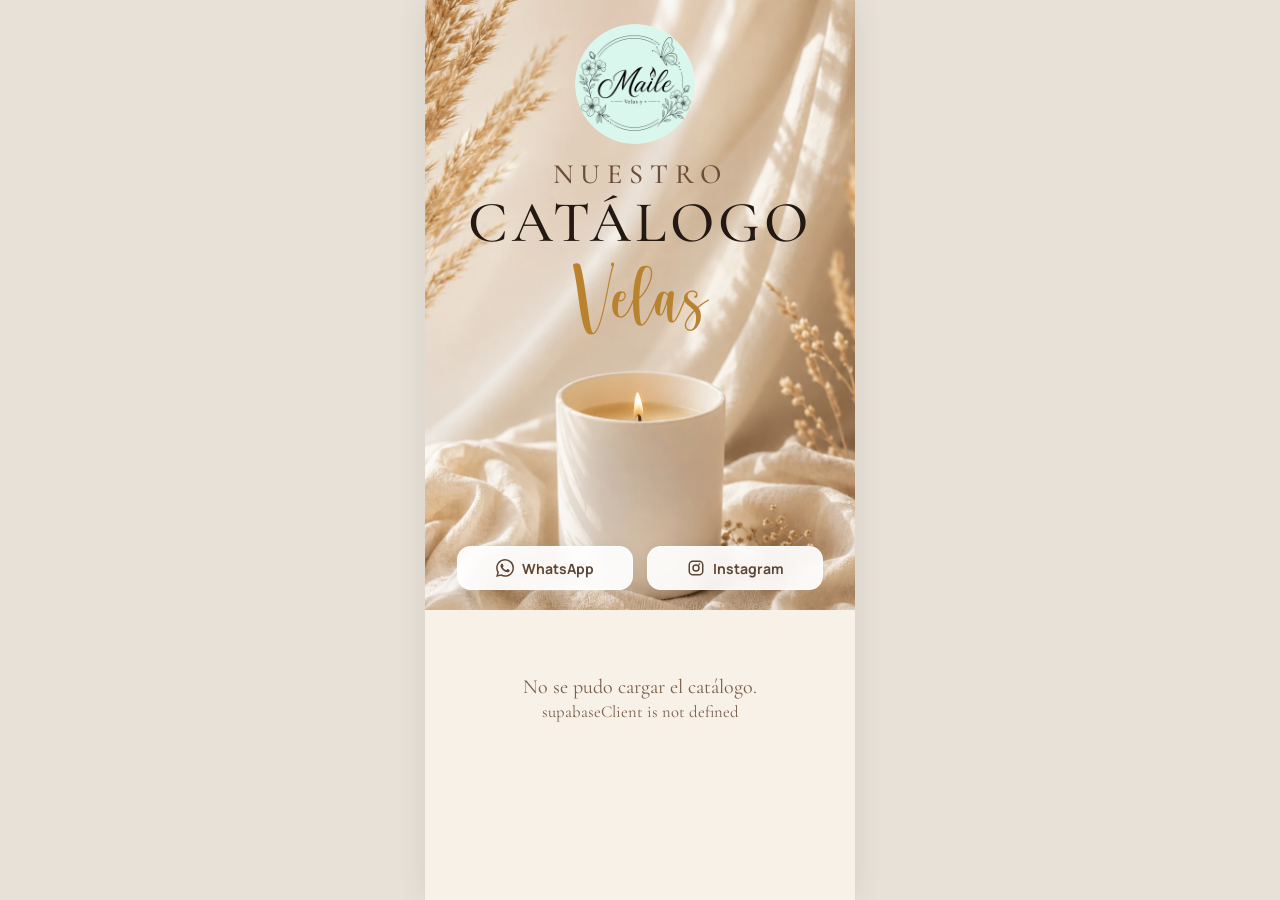
==== commit 798b289a: "vesion optimizada" ====
--- a/index.html
+++ b/index.html
@@ -5,10 +5,12 @@
     <meta name="viewport" content="width=device-width, initial-scale=1.0">
     <title>Catálogo Velas Maile</title>
 
+    <link rel="preconnect" href="https://wheowewslcmhbqchzjik.supabase.co" crossorigin>
+    <link rel="dns-prefetch" href="//wheowewslcmhbqchzjik.supabase.co">
     <link rel="preconnect" href="https://fonts.googleapis.com">
     <link rel="preconnect" href="https://fonts.gstatic.com" crossorigin>
     <link href="https://fonts.googleapis.com/css2?family=Cormorant+Garamond:wght@400;500;600&family=Manrope:wght@400;500;600;700&display=swap" rel="stylesheet">
-    <link rel="stylesheet" href="estilos.css?v=20260906-4">
+    <link rel="stylesheet" href="estilos.css?v=20260907-performance">
 </head>
 
 <body>
@@ -17,7 +19,7 @@
 
     <section class="portada">
         <div class="capa-portada">
-            <img src="imagenes/logo-maile.png" alt="Velas Maile" class="logo">
+            <img src="imagenes/logo-maile.webp" alt="Velas Maile" class="logo">
             <p class="nuestro">NUESTRO</p>
             <h1 class="catalogo-titulo">CATÁLOGO</h1>
             <p class="velas-titulo">Velas</p>
@@ -64,7 +66,7 @@
 
                 <img id="imagenGrande" class="imagen-modal-producto" src="" alt="">
 
-                <img class="logo-modal" src="imagenes/logo-maile.png" alt="" aria-hidden="true">
+                <img class="logo-modal" src="imagenes/logo-maile.webp" alt="" aria-hidden="true">
 
             </div>
 
@@ -104,8 +106,8 @@
 </div>
 
 <script src="https://cdn.jsdelivr.net/npm/@supabase/supabase-js@2"></script>
-<script src="supabase-config.js?v=20260906-4"></script>
-<script src="script.js?v=20260906-4"></script>
+<script src="supabase-config.js?v=20260907-performance"></script>
+<script src="script.js?v=20260907-performance"></script>
 
 </body>
 </html>
--- a/estilos.css
+++ b/estilos.css
@@ -5,7 +5,7 @@
 html { background: var(--fondo-exterior); }
 body { font-family: "Manrope", Arial, Helvetica, sans-serif; color: var(--texto); background: var(--fondo-exterior); }
 .app { width: 100%; max-width: 430px; min-height: 100vh; margin: 0 auto; background: var(--crema); overflow: hidden; }
-.portada { width: 100%; min-height: 610px; position: relative; display: flex; justify-content: center; align-items: flex-start; background-image: url("imagenes/portada.png"); background-size: cover; background-position: center bottom; background-repeat: no-repeat; }
+.portada { width: 100%; min-height: 610px; position: relative; display: flex; justify-content: center; align-items: flex-start; background-image: url("imagenes/portada.webp"); background-size: cover; background-position: center bottom; background-repeat: no-repeat; }
 .capa-portada { width: 100%; min-height: 610px; padding: 24px 22px 20px; display: flex; flex-direction: column; align-items: center; justify-content: flex-start; text-align: center; background: linear-gradient(180deg,rgba(255,250,243,.03) 0%,rgba(255,250,243,.05) 50%,rgba(255,250,243,.01) 100%); }
 .logo { display: block; width: 120px; height: 120px; object-fit: contain; margin: 0 auto 16px; position: relative; left: -5px; border-radius: 50%; }
 .nuestro { width: 100%; margin-bottom: 7px; font-family: "Cormorant Garamond",serif; font-size: clamp(21px,6vw,28px); font-weight: 500; letter-spacing: clamp(4px,1.5vw,7px); line-height: 1; color: #6a4e39; text-align: center; }
@@ -16,8 +16,8 @@
 .boton-red:active { transform: scale(.97); }
 .icono-red { width: 18px; height: 18px; flex-shrink: 0; fill: currentColor; }
 .catalogo { width: 100%; display: grid; grid-template-columns: repeat(2,1fr); gap: 10px; margin-top: -34px; padding: 10px 10px 18px; background: var(--crema); position: relative; z-index: 1; }
-.publicacion { position: relative; width: 100%; aspect-ratio: 1 / 1; border: 0; padding: 0; margin: 0; background: var(--crema-oscuro); overflow: hidden; cursor: pointer; border-radius: 18px; display: block; box-shadow: var(--sombra); -webkit-tap-highlight-color: transparent; touch-action: manipulation; transition: transform .15s ease,box-shadow .15s ease; }
-.foto-producto { display: block; width: 100%; height: 100%; object-fit: cover; transition: transform .18s ease,filter .18s ease; pointer-events: none; user-select: none; -webkit-user-drag: none; }
+.publicacion { position: relative; contain: layout paint; width: 100%; aspect-ratio: 1 / 1; border: 0; padding: 0; margin: 0; background: var(--crema-oscuro); overflow: hidden; cursor: pointer; border-radius: 18px; display: block; box-shadow: var(--sombra); -webkit-tap-highlight-color: transparent; touch-action: manipulation; transition: transform .15s ease,box-shadow .15s ease; }
+.foto-producto { display: block; width: 100%; height: 100%; object-fit: cover; transition: transform .14s ease,filter .14s ease; pointer-events: none; backface-visibility: hidden; transform: translateZ(0); user-select: none; -webkit-user-drag: none; }
 .publicacion::after { content: ""; position: absolute; inset: 0; z-index: 1; background: linear-gradient(180deg,rgba(0,0,0,.01) 0%,rgba(0,0,0,0) 58%,rgba(0,0,0,.30) 100%); pointer-events: none; }
 .publicacion:active { transform: scale(.97); box-shadow: 0 4px 12px rgba(72,48,26,.16); }
 .publicacion:active .foto-producto { transform: scale(1.04); filter: brightness(.90); }
@@ -32,8 +32,8 @@
 .volver:active { transform: scale(.92); }
 .carrusel-wrapper { position: relative; padding: 14px 14px 0; }
 .carrusel { position: relative; width: 100%; aspect-ratio: 1 / 1; display: flex; align-items: center; justify-content: center; overflow: hidden; background: #f8efe6; border-radius: 24px; box-shadow: var(--sombra); touch-action: pan-y; }
-.imagen-modal-producto { display: block; width: 100%; height: 100%; object-fit: cover; object-position: center; user-select: none; -webkit-user-drag: none; }
-.logo-modal { position: absolute; top: 8px; left: 8px; z-index: 6; width: 50px; height: 5S0px; object-fit: contain; border-radius: 50%; background: transparent; padding: 0; box-shadow: none; pointer-events: none; }
+.imagen-modal-producto { display: block; width: 100%; height: 100%; object-fit: cover; object-position: center; user-select: none; -webkit-user-drag: none; backface-visibility: hidden; transform: translateZ(0); }
+.logo-modal { position: absolute; top: 8px; left: 8px; z-index: 6; width: 50px; height: 50px; object-fit: contain; border-radius: 50%; background: transparent; padding: 0; box-shadow: none; pointer-events: none; }
 .flecha { position: absolute; top: 50%; transform: translateY(-50%); width: 42px; height: 42px; border: 0; border-radius: 50%; background: rgba(255,253,249,.88); color: #5d4431; font-size: 28px; line-height: 1; display: flex; align-items: center; justify-content: center; cursor: pointer; box-shadow: 0 6px 16px rgba(0,0,0,.09); z-index: 7; -webkit-tap-highlight-color: transparent; }
 .flecha:active { transform: translateY(-50%) scale(.92); }
 .flecha-izquierda { left: 24px; }
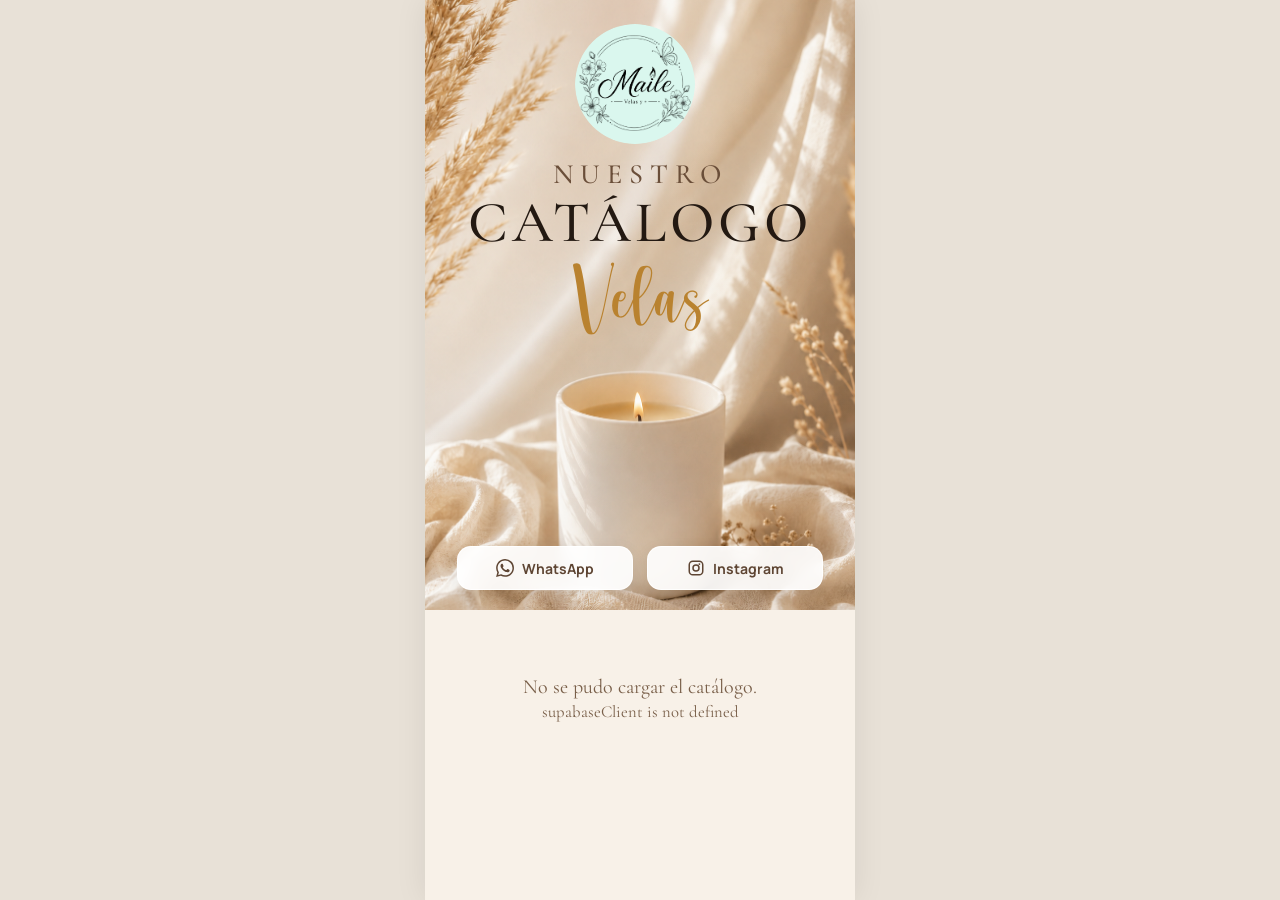
==== commit 189e8a92: "verison de categorias" ====
--- a/index.html
+++ b/index.html
@@ -5,12 +5,11 @@
     <meta name="viewport" content="width=device-width, initial-scale=1.0">
     <title>Catálogo Velas Maile</title>
 
-    <link rel="preconnect" href="https://wheowewslcmhbqchzjik.supabase.co" crossorigin>
-    <link rel="dns-prefetch" href="//wheowewslcmhbqchzjik.supabase.co">
     <link rel="preconnect" href="https://fonts.googleapis.com">
+<link rel="preconnect" href="https://wheowewslcmhbqchzjik.supabase.co" crossorigin>
     <link rel="preconnect" href="https://fonts.gstatic.com" crossorigin>
     <link href="https://fonts.googleapis.com/css2?family=Cormorant+Garamond:wght@400;500;600&family=Manrope:wght@400;500;600;700&display=swap" rel="stylesheet">
-    <link rel="stylesheet" href="estilos.css?v=20260907-performance">
+    <link rel="stylesheet" href="estilos.css?v=20260906-4">
 </head>
 
 <body>
@@ -19,7 +18,7 @@
 
     <section class="portada">
         <div class="capa-portada">
-            <img src="imagenes/logo-maile.webp" alt="Velas Maile" class="logo">
+            <img src="imagenes/logo-maile.png" alt="Velas Maile" class="logo">
             <p class="nuestro">NUESTRO</p>
             <h1 class="catalogo-titulo">CATÁLOGO</h1>
             <p class="velas-titulo">Velas</p>
@@ -66,7 +65,7 @@
 
                 <img id="imagenGrande" class="imagen-modal-producto" src="" alt="">
 
-                <img class="logo-modal" src="imagenes/logo-maile.webp" alt="" aria-hidden="true">
+                <img class="logo-modal" src="imagenes/logo-maile.png" alt="" aria-hidden="true">
 
             </div>
 
@@ -106,8 +105,8 @@
 </div>
 
 <script src="https://cdn.jsdelivr.net/npm/@supabase/supabase-js@2"></script>
-<script src="supabase-config.js?v=20260907-performance"></script>
-<script src="script.js?v=20260907-performance"></script>
+<script src="supabase-config.js?v=20260907-1"></script>
+<script src="script.js?v=20260907-1"></script>
 
 </body>
 </html>
--- a/estilos.css
+++ b/estilos.css
@@ -5,7 +5,7 @@
 html { background: var(--fondo-exterior); }
 body { font-family: "Manrope", Arial, Helvetica, sans-serif; color: var(--texto); background: var(--fondo-exterior); }
 .app { width: 100%; max-width: 430px; min-height: 100vh; margin: 0 auto; background: var(--crema); overflow: hidden; }
-.portada { width: 100%; min-height: 610px; position: relative; display: flex; justify-content: center; align-items: flex-start; background-image: url("imagenes/portada.webp"); background-size: cover; background-position: center bottom; background-repeat: no-repeat; }
+.portada { width: 100%; min-height: 610px; position: relative; display: flex; justify-content: center; align-items: flex-start; background-image: url("imagenes/portada.png"); background-size: cover; background-position: center bottom; background-repeat: no-repeat; }
 .capa-portada { width: 100%; min-height: 610px; padding: 24px 22px 20px; display: flex; flex-direction: column; align-items: center; justify-content: flex-start; text-align: center; background: linear-gradient(180deg,rgba(255,250,243,.03) 0%,rgba(255,250,243,.05) 50%,rgba(255,250,243,.01) 100%); }
 .logo { display: block; width: 120px; height: 120px; object-fit: contain; margin: 0 auto 16px; position: relative; left: -5px; border-radius: 50%; }
 .nuestro { width: 100%; margin-bottom: 7px; font-family: "Cormorant Garamond",serif; font-size: clamp(21px,6vw,28px); font-weight: 500; letter-spacing: clamp(4px,1.5vw,7px); line-height: 1; color: #6a4e39; text-align: center; }
@@ -16,8 +16,8 @@
 .boton-red:active { transform: scale(.97); }
 .icono-red { width: 18px; height: 18px; flex-shrink: 0; fill: currentColor; }
 .catalogo { width: 100%; display: grid; grid-template-columns: repeat(2,1fr); gap: 10px; margin-top: -34px; padding: 10px 10px 18px; background: var(--crema); position: relative; z-index: 1; }
-.publicacion { position: relative; contain: layout paint; width: 100%; aspect-ratio: 1 / 1; border: 0; padding: 0; margin: 0; background: var(--crema-oscuro); overflow: hidden; cursor: pointer; border-radius: 18px; display: block; box-shadow: var(--sombra); -webkit-tap-highlight-color: transparent; touch-action: manipulation; transition: transform .15s ease,box-shadow .15s ease; }
-.foto-producto { display: block; width: 100%; height: 100%; object-fit: cover; transition: transform .14s ease,filter .14s ease; pointer-events: none; backface-visibility: hidden; transform: translateZ(0); user-select: none; -webkit-user-drag: none; }
+.publicacion { position: relative; width: 100%; aspect-ratio: 1 / 1; border: 0; padding: 0; margin: 0; background: var(--crema-oscuro); overflow: hidden; cursor: pointer; border-radius: 18px; display: block; box-shadow: var(--sombra); -webkit-tap-highlight-color: transparent; touch-action: manipulation; transition: transform .15s ease,box-shadow .15s ease; }
+.foto-producto { display: block; width: 100%; height: 100%; object-fit: cover; transition: transform .18s ease,filter .18s ease; pointer-events: none; user-select: none; -webkit-user-drag: none; }
 .publicacion::after { content: ""; position: absolute; inset: 0; z-index: 1; background: linear-gradient(180deg,rgba(0,0,0,.01) 0%,rgba(0,0,0,0) 58%,rgba(0,0,0,.30) 100%); pointer-events: none; }
 .publicacion:active { transform: scale(.97); box-shadow: 0 4px 12px rgba(72,48,26,.16); }
 .publicacion:active .foto-producto { transform: scale(1.04); filter: brightness(.90); }
@@ -32,8 +32,8 @@
 .volver:active { transform: scale(.92); }
 .carrusel-wrapper { position: relative; padding: 14px 14px 0; }
 .carrusel { position: relative; width: 100%; aspect-ratio: 1 / 1; display: flex; align-items: center; justify-content: center; overflow: hidden; background: #f8efe6; border-radius: 24px; box-shadow: var(--sombra); touch-action: pan-y; }
-.imagen-modal-producto { display: block; width: 100%; height: 100%; object-fit: cover; object-position: center; user-select: none; -webkit-user-drag: none; backface-visibility: hidden; transform: translateZ(0); }
-.logo-modal { position: absolute; top: 8px; left: 8px; z-index: 6; width: 50px; height: 50px; object-fit: contain; border-radius: 50%; background: transparent; padding: 0; box-shadow: none; pointer-events: none; }
+.imagen-modal-producto { display: block; width: 100%; height: 100%; object-fit: cover; object-position: center; user-select: none; -webkit-user-drag: none; }
+.logo-modal { position: absolute; top: 8px; left: 8px; z-index: 6; width: 50px; height: 5S0px; object-fit: contain; border-radius: 50%; background: transparent; padding: 0; box-shadow: none; pointer-events: none; }
 .flecha { position: absolute; top: 50%; transform: translateY(-50%); width: 42px; height: 42px; border: 0; border-radius: 50%; background: rgba(255,253,249,.88); color: #5d4431; font-size: 28px; line-height: 1; display: flex; align-items: center; justify-content: center; cursor: pointer; box-shadow: 0 6px 16px rgba(0,0,0,.09); z-index: 7; -webkit-tap-highlight-color: transparent; }
 .flecha:active { transform: translateY(-50%) scale(.92); }
 .flecha-izquierda { left: 24px; }
